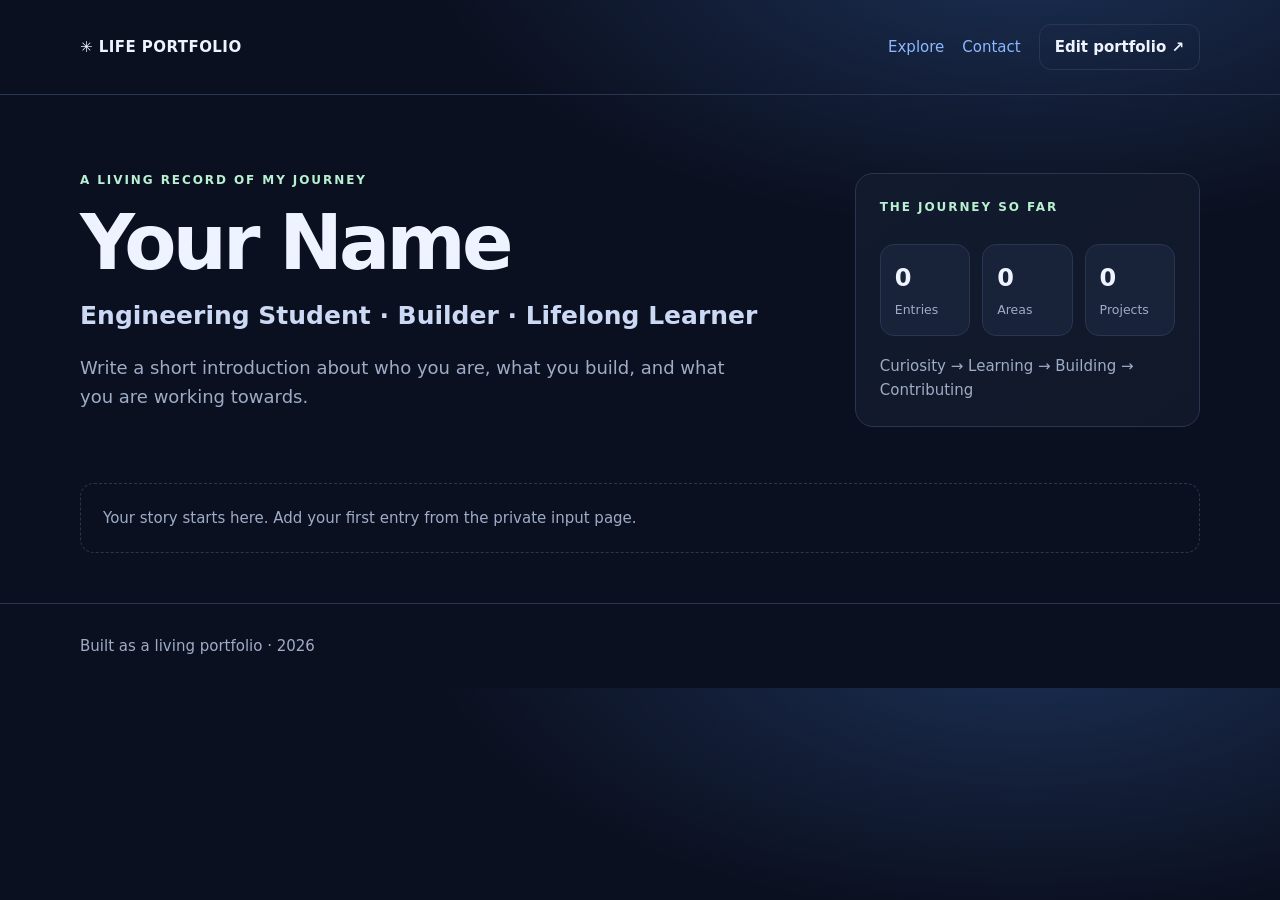
==== index.html @ be667ea2 "initial files" ====
<!doctype html>
<html lang="en"><head><meta charset="utf-8"><meta name="viewport" content="width=device-width,initial-scale=1"><meta name="description" content="A living portfolio of projects, experience and achievements."><title>My Life Portfolio</title><link rel="stylesheet" href="styles.css"></head>
<body><header><div class="wrap nav"><div class="brand">✳ LIFE PORTFOLIO</div><nav class="navlinks"><a href="#content">Explore</a><a href="#contact">Contact</a><a class="btn ghost" href="admin.html">Edit portfolio ↗</a></nav></div></header>
<main class="wrap"><section class="hero"><div><div class="eyebrow">A living record of my journey</div><h1 id="name">Your Name</h1><h2 id="headline" style="font-size:clamp(18px,3vw,25px);color:#cbd9f4;font-weight:550;margin:0">Personal Portfolio</h2><p id="summary">Loading portfolio…</p><div id="contact" class="contact"></div></div><aside class="hero-card"><div class="eyebrow">The journey so far</div><div class="stats"><div class="stat"><b id="stat-items">0</b><small>Entries</small></div><div class="stat"><b id="stat-sections">0</b><small>Areas</small></div><div class="stat"><b id="stat-projects">0</b><small>Projects</small></div></div><p id="location"></p><span>Curiosity → Learning → Building → Contributing</span></aside></section><div id="content"><div class="empty">Loading your portfolio…</div></div></main>
<footer class="footer"><div class="wrap">Built as a living portfolio · <span id="year"></span></div></footer><script>document.getElementById('year').textContent=new Date().getFullYear()</script><script src="app.js"></script></body></html>
---- styles.css ----
:root{--bg:#0b1020;--panel:#121a2d;--panel2:#18233a;--text:#eef3ff;--muted:#9eacc6;--line:#283651;--accent:#8bb8ff;--accent2:#b8f0d1;--radius:18px}
*{box-sizing:border-box}body{margin:0;background:radial-gradient(1000px 500px at 80% -10%,#1c3156 0%,transparent 60%),var(--bg);color:var(--text);font:15px/1.6 Inter,ui-sans-serif,system-ui,-apple-system,Segoe UI,sans-serif}
a{color:var(--accent);text-decoration:none}a:hover{text-decoration:underline}.wrap{width:min(1120px,calc(100% - 36px));margin:auto}
header{padding:24px 0;border-bottom:1px solid var(--line)}.nav{display:flex;justify-content:space-between;align-items:center;gap:18px}.brand{font-weight:800;letter-spacing:.03em}.navlinks{display:flex;gap:18px;align-items:center;flex-wrap:wrap}
.btn{border:1px solid var(--line);background:var(--panel2);color:var(--text);padding:10px 15px;border-radius:12px;cursor:pointer;font-weight:650;display:inline-flex;align-items:center;gap:8px}.btn.primary{background:var(--accent);color:#081225;border-color:var(--accent)}.btn.ghost{background:transparent}.btn.danger{border-color:#7c3948;color:#ffb8c4}
.hero{padding:76px 0 54px;display:grid;grid-template-columns:1.5fr .7fr;gap:35px;align-items:center}.eyebrow{color:var(--accent2);font-size:12px;font-weight:800;letter-spacing:.16em;text-transform:uppercase}.hero h1{font-size:clamp(42px,7vw,76px);line-height:1.02;letter-spacing:-.05em;margin:14px 0}.hero p{color:var(--muted);font-size:18px;max-width:680px}.hero-card,.panel,.entry{background:linear-gradient(145deg,var(--panel),#10182a);border:1px solid var(--line);border-radius:var(--radius);padding:24px}.hero-card strong{font-size:40px;display:block}.hero-card span{color:var(--muted)}.stats{display:grid;grid-template-columns:repeat(3,1fr);gap:12px;margin-top:26px}.stat{background:var(--panel2);border:1px solid var(--line);padding:14px;border-radius:14px}.stat b{font-size:24px;display:block}.stat small{color:var(--muted)}
.section{padding:34px 0}.section-head{display:flex;justify-content:space-between;gap:20px;align-items:end;margin-bottom:18px}.section h2{font-size:28px;letter-spacing:-.03em;margin:0}.section-head p{margin:5px 0 0;color:var(--muted)}.grid{display:grid;grid-template-columns:repeat(2,minmax(0,1fr));gap:14px}.entry h3{margin:0 0 4px;font-size:19px}.meta{color:var(--accent2);font-size:13px;margin-bottom:10px}.entry p{color:var(--muted);margin:8px 0}.tags{display:flex;gap:7px;flex-wrap:wrap;margin-top:12px}.tag{font-size:12px;color:#cbd9f4;background:#202d46;border:1px solid #30415f;padding:4px 9px;border-radius:99px}.empty{color:var(--muted);border:1px dashed var(--line);border-radius:14px;padding:22px}.contact{display:flex;gap:12px;flex-wrap:wrap}.footer{border-top:1px solid var(--line);padding:30px 0;color:var(--muted);margin-top:50px}
.admin{padding:38px 0}.admin-layout{display:grid;grid-template-columns:290px 1fr;gap:18px;align-items:start}.sidebar{position:sticky;top:18px}.field{display:grid;gap:6px;margin:12px 0}.field label{color:var(--muted);font-size:13px;font-weight:650}.field input,.field textarea,.field select{width:100%;background:#0b1324;border:1px solid var(--line);color:var(--text);border-radius:11px;padding:11px 12px;font:inherit}.field textarea{min-height:100px;resize:vertical}.row{display:grid;grid-template-columns:1fr 1fr;gap:12px}.small{font-size:12px;color:var(--muted)}.item-row{display:flex;justify-content:space-between;gap:10px;align-items:center;border-bottom:1px solid var(--line);padding:12px 0}.item-row:last-child{border:0}.notice{padding:12px 14px;border-radius:12px;background:#172a38;border:1px solid #285345;color:#b9f1d6;margin:12px 0}.notice.warn{background:#332719;border-color:#71512c;color:#ffdda8}.hidden{display:none!important}
@media(max-width:760px){.hero{grid-template-columns:1fr;padding:48px 0}.admin-layout{grid-template-columns:1fr}.sidebar{position:static}.grid{grid-template-columns:1fr}.row{grid-template-columns:1fr}.stats{grid-template-columns:repeat(3,1fr)}.nav{align-items:flex-start}.navlinks{gap:10px}}
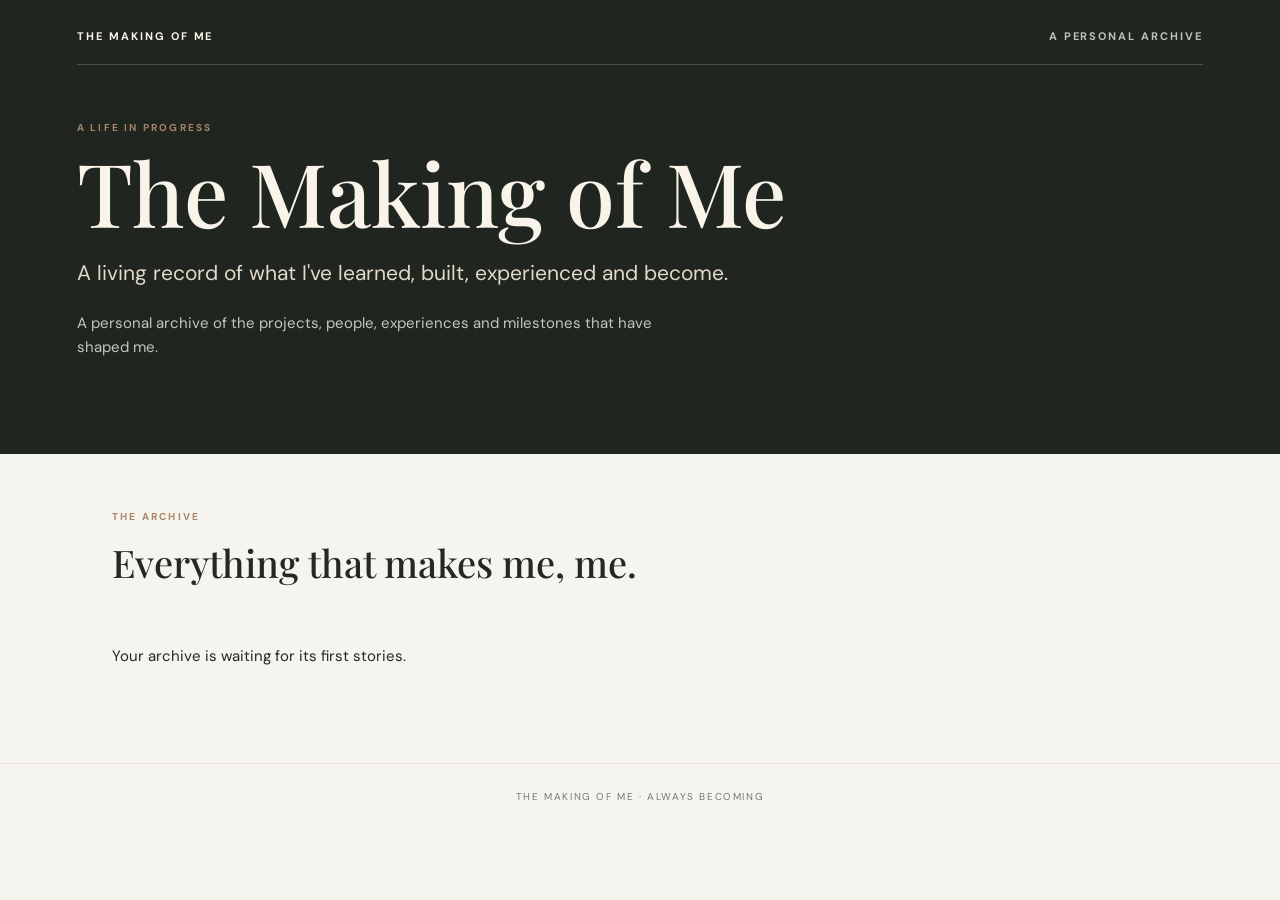
==== commit c913304f: "new files" ====
--- a/index.html
+++ b/index.html
@@ -1,5 +1 @@
-<!doctype html>
-<html lang="en"><head><meta charset="utf-8"><meta name="viewport" content="width=device-width,initial-scale=1"><meta name="description" content="A living portfolio of projects, experience and achievements."><title>My Life Portfolio</title><link rel="stylesheet" href="styles.css"></head>
-<body><header><div class="wrap nav"><div class="brand">✳ LIFE PORTFOLIO</div><nav class="navlinks"><a href="#content">Explore</a><a href="#contact">Contact</a><a class="btn ghost" href="admin.html">Edit portfolio ↗</a></nav></div></header>
-<main class="wrap"><section class="hero"><div><div class="eyebrow">A living record of my journey</div><h1 id="name">Your Name</h1><h2 id="headline" style="font-size:clamp(18px,3vw,25px);color:#cbd9f4;font-weight:550;margin:0">Personal Portfolio</h2><p id="summary">Loading portfolio…</p><div id="contact" class="contact"></div></div><aside class="hero-card"><div class="eyebrow">The journey so far</div><div class="stats"><div class="stat"><b id="stat-items">0</b><small>Entries</small></div><div class="stat"><b id="stat-sections">0</b><small>Areas</small></div><div class="stat"><b id="stat-projects">0</b><small>Projects</small></div></div><p id="location"></p><span>Curiosity → Learning → Building → Contributing</span></aside></section><div id="content"><div class="empty">Loading your portfolio…</div></div></main>
-<footer class="footer"><div class="wrap">Built as a living portfolio · <span id="year"></span></div></footer><script>document.getElementById('year').textContent=new Date().getFullYear()</script><script src="app.js"></script></body></html>+<!doctype html><html lang="en"><head><meta charset="utf-8"><meta name="viewport" content="width=device-width,initial-scale=1"><title>The Making of Me</title><link rel="stylesheet" href="styles.css"></head><body><header><nav>THE MAKING OF ME <span>A PERSONAL ARCHIVE</span></nav><p class="eyebrow">A LIFE IN PROGRESS</p><h1 id="name">The Making of Me</h1><p id="tagline"></p><p id="about"></p><div id="links"></div></header><main><p class="eyebrow">THE ARCHIVE</p><h2>Everything that makes me, me.</h2><div id="sections"></div></main><footer>THE MAKING OF ME · ALWAYS BECOMING</footer><script src="app.js"></script></body></html>
--- a/styles.css
+++ b/styles.css
@@ -1,9 +1 @@
-:root{--bg:#0b1020;--panel:#121a2d;--panel2:#18233a;--text:#eef3ff;--muted:#9eacc6;--line:#283651;--accent:#8bb8ff;--accent2:#b8f0d1;--radius:18px}
-*{box-sizing:border-box}body{margin:0;background:radial-gradient(1000px 500px at 80% -10%,#1c3156 0%,transparent 60%),var(--bg);color:var(--text);font:15px/1.6 Inter,ui-sans-serif,system-ui,-apple-system,Segoe UI,sans-serif}
-a{color:var(--accent);text-decoration:none}a:hover{text-decoration:underline}.wrap{width:min(1120px,calc(100% - 36px));margin:auto}
-header{padding:24px 0;border-bottom:1px solid var(--line)}.nav{display:flex;justify-content:space-between;align-items:center;gap:18px}.brand{font-weight:800;letter-spacing:.03em}.navlinks{display:flex;gap:18px;align-items:center;flex-wrap:wrap}
-.btn{border:1px solid var(--line);background:var(--panel2);color:var(--text);padding:10px 15px;border-radius:12px;cursor:pointer;font-weight:650;display:inline-flex;align-items:center;gap:8px}.btn.primary{background:var(--accent);color:#081225;border-color:var(--accent)}.btn.ghost{background:transparent}.btn.danger{border-color:#7c3948;color:#ffb8c4}
-.hero{padding:76px 0 54px;display:grid;grid-template-columns:1.5fr .7fr;gap:35px;align-items:center}.eyebrow{color:var(--accent2);font-size:12px;font-weight:800;letter-spacing:.16em;text-transform:uppercase}.hero h1{font-size:clamp(42px,7vw,76px);line-height:1.02;letter-spacing:-.05em;margin:14px 0}.hero p{color:var(--muted);font-size:18px;max-width:680px}.hero-card,.panel,.entry{background:linear-gradient(145deg,var(--panel),#10182a);border:1px solid var(--line);border-radius:var(--radius);padding:24px}.hero-card strong{font-size:40px;display:block}.hero-card span{color:var(--muted)}.stats{display:grid;grid-template-columns:repeat(3,1fr);gap:12px;margin-top:26px}.stat{background:var(--panel2);border:1px solid var(--line);padding:14px;border-radius:14px}.stat b{font-size:24px;display:block}.stat small{color:var(--muted)}
-.section{padding:34px 0}.section-head{display:flex;justify-content:space-between;gap:20px;align-items:end;margin-bottom:18px}.section h2{font-size:28px;letter-spacing:-.03em;margin:0}.section-head p{margin:5px 0 0;color:var(--muted)}.grid{display:grid;grid-template-columns:repeat(2,minmax(0,1fr));gap:14px}.entry h3{margin:0 0 4px;font-size:19px}.meta{color:var(--accent2);font-size:13px;margin-bottom:10px}.entry p{color:var(--muted);margin:8px 0}.tags{display:flex;gap:7px;flex-wrap:wrap;margin-top:12px}.tag{font-size:12px;color:#cbd9f4;background:#202d46;border:1px solid #30415f;padding:4px 9px;border-radius:99px}.empty{color:var(--muted);border:1px dashed var(--line);border-radius:14px;padding:22px}.contact{display:flex;gap:12px;flex-wrap:wrap}.footer{border-top:1px solid var(--line);padding:30px 0;color:var(--muted);margin-top:50px}
-.admin{padding:38px 0}.admin-layout{display:grid;grid-template-columns:290px 1fr;gap:18px;align-items:start}.sidebar{position:sticky;top:18px}.field{display:grid;gap:6px;margin:12px 0}.field label{color:var(--muted);font-size:13px;font-weight:650}.field input,.field textarea,.field select{width:100%;background:#0b1324;border:1px solid var(--line);color:var(--text);border-radius:11px;padding:11px 12px;font:inherit}.field textarea{min-height:100px;resize:vertical}.row{display:grid;grid-template-columns:1fr 1fr;gap:12px}.small{font-size:12px;color:var(--muted)}.item-row{display:flex;justify-content:space-between;gap:10px;align-items:center;border-bottom:1px solid var(--line);padding:12px 0}.item-row:last-child{border:0}.notice{padding:12px 14px;border-radius:12px;background:#172a38;border:1px solid #285345;color:#b9f1d6;margin:12px 0}.notice.warn{background:#332719;border-color:#71512c;color:#ffdda8}.hidden{display:none!important}
-@media(max-width:760px){.hero{grid-template-columns:1fr;padding:48px 0}.admin-layout{grid-template-columns:1fr}.sidebar{position:static}.grid{grid-template-columns:1fr}.row{grid-template-columns:1fr}.stats{grid-template-columns:repeat(3,1fr)}.nav{align-items:flex-start}.navlinks{gap:10px}}+@import url('https://fonts.googleapis.com/css2?family=DM+Sans:wght@400;500;700&family=Playfair+Display:wght@500;600&display=swap');*{box-sizing:border-box}body{margin:0;background:#f6f4ee;color:#252720;font:15px/1.6 'DM Sans',sans-serif}header{background:#20251f;color:#f8f4e9;padding:28px max(6vw,22px) 80px;min-height:390px}nav{border-bottom:1px solid #ffffff33;padding-bottom:18px;letter-spacing:.18em;font-size:11px;font-weight:bold}nav span{float:right;color:#bfc3b7}.eyebrow{font-size:10px;letter-spacing:.22em;color:#a98568;font-weight:bold;margin-top:55px}h1,h2,h3{font-family:'Playfair Display',Georgia,serif;font-weight:500}h1{font-size:clamp(48px,8vw,88px);line-height:1;margin:12px 0}header #tagline{font-size:21px;color:#e1d9ca}header #about{max-width:620px;color:#c4c7bc}a{color:#a24f35}header a{color:#e9b39b;margin-right:16px}main{max-width:1100px;margin:auto;padding:55px 22px 80px}main .eyebrow{margin:0}h2{font-size:38px;margin:8px 0 35px}#sections{display:grid;grid-template-columns:repeat(2,minmax(0,1fr));gap:18px}.section{background:#fffefa;border:1px solid #e5e1d7;padding:24px;border-radius:4px}.section h3{font-size:24px;margin:0 0 16px;border-bottom:1px solid #e5e1d7;padding-bottom:12px}.entry{border-bottom:1px solid #eeeae1;padding:0 0 20px;margin-bottom:20px}.entry:last-child{border:0;margin:0;padding:0}.entry h4{margin:0;font-size:17px}.meta,.caption{font-size:11px;color:#985039}.entry p{white-space:pre-line;color:#606158;font-size:13px}.gallery{display:grid;grid-template-columns:repeat(2,1fr);gap:9px}.gallery img{width:100%;aspect-ratio:4/3;object-fit:cover}.files a{display:block;background:#f2f0e9;padding:9px;margin-top:7px;text-decoration:none;font-size:12px}footer{border-top:1px solid #e5e1d7;padding:25px;text-align:center;font-size:10px;letter-spacing:.16em;color:#777}@media(max-width:680px){#sections{grid-template-columns:1fr}header{min-height:340px}}
